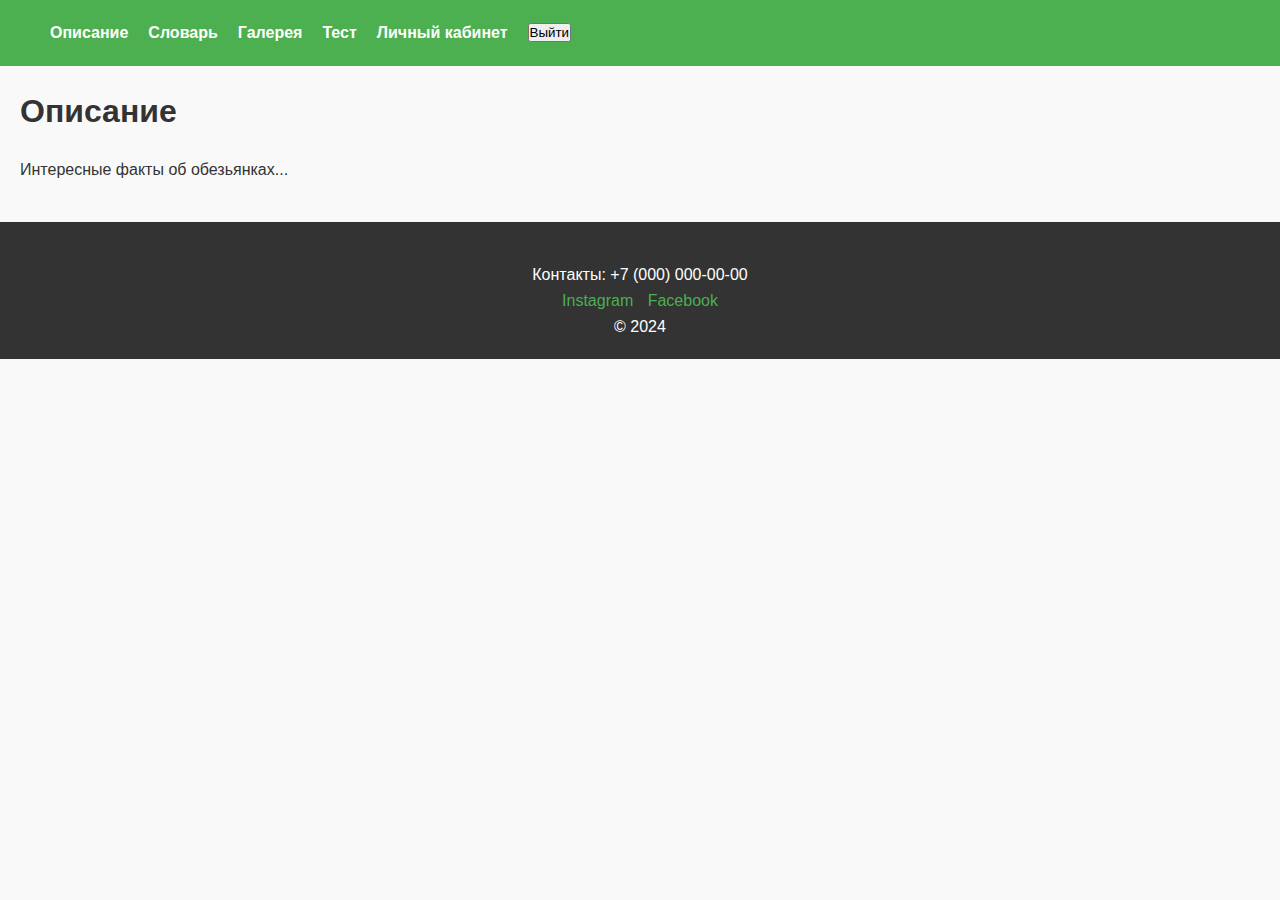
==== index.html @ c1a19a5f "monk" ====
<!DOCTYPE html>
<html lang="ru">
<head>
  <meta charset="UTF-8">
  <meta name="viewport" content="width=device-width, initial-scale=1.0">
  <link rel="stylesheet" href="css/style.css">
  <title>Обезьянки — Описание</title>
</head>
<body>
  <header>
    <header>
        <nav>
          <ul>
            <li><a href="index.html">Описание</a></li>
            <li><a href="dictionary.html">Словарь</a></li>
            <li><a href="gallery.html">Галерея</a></li>
            <li><a href="test.html">Тест</a></li>
            <li><a href="profile.html">Личный кабинет</a></li>
          </ul>
        </nav>
        <div class="user-info">
          <span id="username"></span>
          <button id="logout">Выйти</button>
        </div>
      </header>
      
  </header>
  
  <main>
    <h1>Описание</h1>
    <p>Интересные факты об обезьянках...</p>
  </main>
  
  <footer>
    <footer>
        <p>Контакты: +7 (000) 000-00-00</p>
        <a href="#">Instagram</a>
        <a href="#">Facebook</a>
        <p>&copy; 2024</p>
      </footer>
      
  </footer>
  
  <script src="js/script.js"></script>
</body>
</html>
---- css/style.css ----
/* Общие настройки */
* {
    margin: 0;
    padding: 0;
    box-sizing: border-box;
  }
  
  body {
    font-family: Arial, sans-serif;
    line-height: 1.6;
    background-color: #f9f9f9;
    color: #333;
  }
  
  /* Стили header */
  header {
    background-color: #4CAF50;
    color: white;
    padding: 10px 20px;
    display: flex;
    justify-content: space-between;
    align-items: center;
  }
  
  header nav ul {
    list-style: none;
    display: flex;
  }
  
  header nav ul li {
    margin: 0 10px;
  }
  
  header nav ul li a {
    color: white;
    text-decoration: none;
    font-weight: bold;
  }
  
  header nav ul li a.active {
    text-decoration: underline;
  }
  
  .user-info {
    display: flex;
    align-items: center;
  }
  
  .user-info #username {
    margin-right: 10px;
  }
  
  /* Стили main */
  main {
    padding: 20px;
  }
  
  h1 {
    margin-bottom: 20px;
  }
  
  /* Стили footer */
  footer {
    background-color: #333;
    color: white;
    text-align: center;
    padding: 10px 20px;
    margin-top: 20px;
  }
  
  footer a {
    color: #4CAF50;
    text-decoration: none;
    margin: 0 5px;
  }
  
  footer a:hover {
    text-decoration: underline;
  }
  
  /* Формы */
  form {
    margin: 20px 0;
  }
  
  form label {
    display: block;
    margin-bottom: 10px;
  }
  
  form input, form select, form button {
    width: 100%;
    padding: 10px;
    margin-bottom: 10px;
    border: 1px solid #ddd;
    border-radius: 5px;
  }
  
  /* Галерея */
  .slider {
    display: flex;
    align-items: center;
    justify-content: center;
    margin: 20px 0;
  }
  
  .slider img {
    max-width: 100%;
    height: auto;
  }
  
  .slider button {
    padding: 10px 20px;
    background-color: #4CAF50;
    color: white;
    border: none;
    cursor: pointer;
  }
  
  .slider button:disabled {
    background-color: #ccc;
    cursor: not-allowed;
  }
  
  /* Словарь */
  #dictionary {
    list-style: none;
    padding: 0;
  }
  
  #dictionary li {
    margin: 10px 0;
    cursor: pointer;
    color: #4CAF50;
  }
  
  #dictionary li:hover {
    text-decoration: underline;
  }
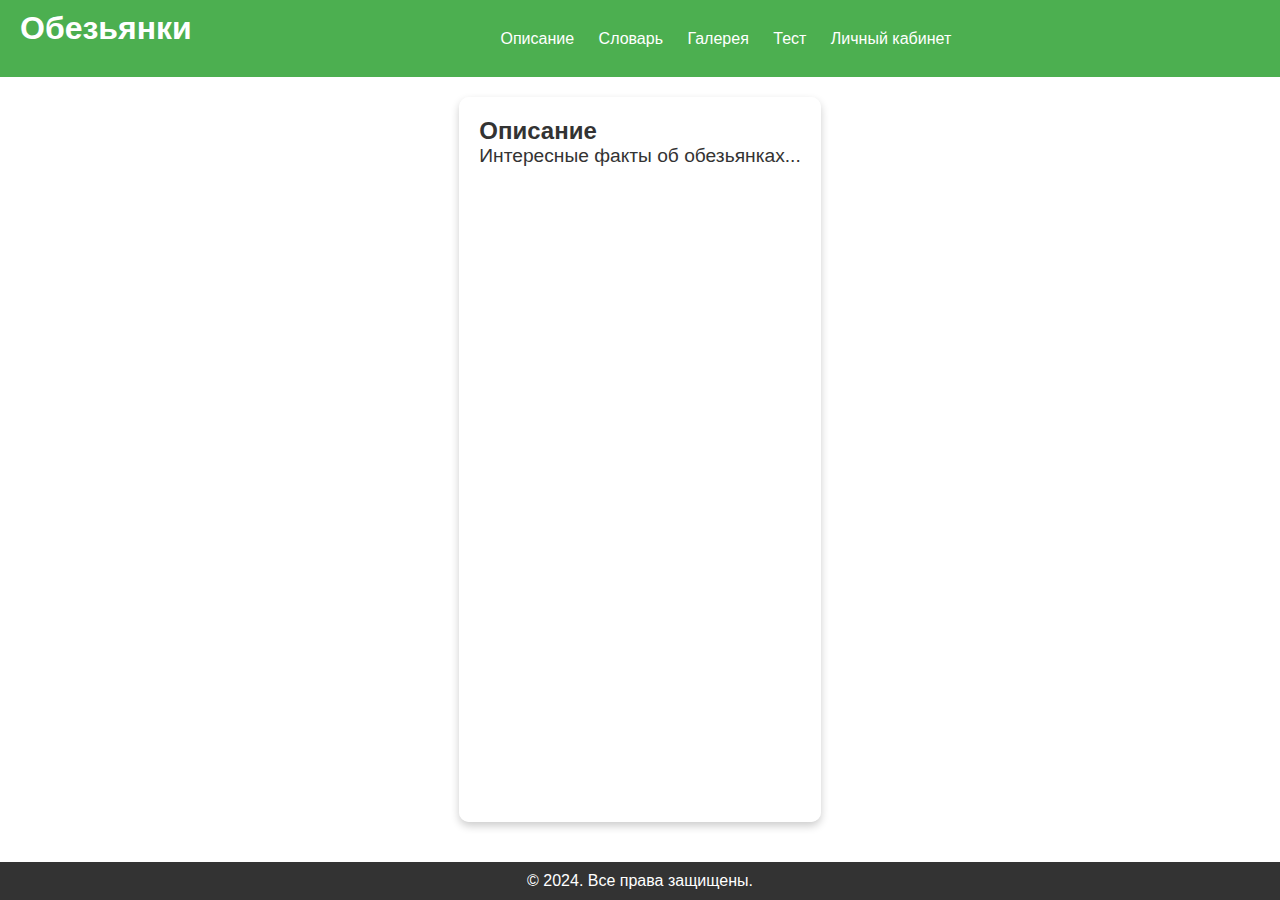
==== commit 4b58988d: "Monk" ====
--- a/index.html
+++ b/index.html
@@ -3,44 +3,33 @@
 <head>
   <meta charset="UTF-8">
   <meta name="viewport" content="width=device-width, initial-scale=1.0">
+  <title>Обезьянки</title>
   <link rel="stylesheet" href="css/style.css">
-  <title>Обезьянки — Описание</title>
 </head>
 <body>
-  <header>
+  <div class="wrapper">
     <header>
-        <nav>
-          <ul>
-            <li><a href="index.html">Описание</a></li>
-            <li><a href="dictionary.html">Словарь</a></li>
-            <li><a href="gallery.html">Галерея</a></li>
-            <li><a href="test.html">Тест</a></li>
-            <li><a href="profile.html">Личный кабинет</a></li>
-          </ul>
-        </nav>
-        <div class="user-info">
-          <span id="username"></span>
-          <button id="logout">Выйти</button>
-        </div>
-      </header>
-      
-  </header>
-  
-  <main>
-    <h1>Описание</h1>
-    <p>Интересные факты об обезьянках...</p>
-  </main>
-  
-  <footer>
+      <h1>Обезьянки</h1>
+      <nav>
+        <a href="index.html" class="active">Описание</a>
+        <a href="dictionary.html">Словарь</a>
+        <a href="gallery.html">Галерея</a>
+        <a href="test.html">Тест</a>
+        <a href="profile.html">Личный кабинет</a>
+      </nav>
+      <div id="username"></div>
+    
+    </header>
+
+    <main>
+      <h2>Описание</h2>
+      <p>Интересные факты об обезьянках...</p>
+    </main>
+
     <footer>
-        <p>Контакты: +7 (000) 000-00-00</p>
-        <a href="#">Instagram</a>
-        <a href="#">Facebook</a>
-        <p>&copy; 2024</p>
-      </footer>
-      
-  </footer>
-  
+      <p>&copy; 2024. Все права защищены.</p>
+    </footer>
+  </div>
   <script src="js/script.js"></script>
 </body>
 </html>
--- a/css/style.css
+++ b/css/style.css
@@ -7,9 +7,13 @@
   
   body {
     font-family: Arial, sans-serif;
-    line-height: 1.6;
-    background-color: #f9f9f9;
+    margin: 0;
+    padding: 0;
+    /* Масштабируем фон */
     color: #333;
+    min-height: 100vh; /* Минимальная высота на случай пустых страниц */
+    background: url('https://www.the-sun.com/wp-content/uploads/sites/6/2021/06/NINTCHDBPICT000294201507.jpg') no-repeat center top; 
+    background-size: cover; 
   }
   
   /* Стили header */
@@ -26,7 +30,11 @@
     list-style: none;
     display: flex;
   }
-  
+  header nav a {
+    color: white;
+    text-decoration: none;
+    margin: 0 10px;
+  }
   header nav ul li {
     margin: 0 10px;
   }
@@ -52,7 +60,13 @@
   
   /* Стили main */
   main {
+    flex: 1; /* Растягиваем основной блок, чтобы он занимал всё доступное пространство */
+    background: rgba(255, 255, 255, 0.8); /* Полупрозрачный белый фон */
+    margin: 20px auto;
     padding: 20px;
+    max-width: 800px;
+    border-radius: 10px; /* Скруглённые углы */
+    box-shadow: 0 4px 8px rgba(0, 0, 0, 0.2); /* Тень для объёма */
   }
   
   h1 {
@@ -137,4 +151,124 @@
   #dictionary li:hover {
     text-decoration: underline;
   }
-  +  
+  .wrapper {
+    display: flex;
+    flex-direction: column;
+    min-height: 100vh; /* Высота страницы равна высоте экрана */}
+    .slider {
+      position: relative;
+      max-width: 600px;
+      margin: 20px auto;
+      overflow: hidden;
+      border: 2px solid #ccc;
+      border-radius: 8px;
+    }
+    
+    .slides {
+      display: flex;
+      transition: transform 0.5s ease-in-out;
+    }
+    
+    .slide {
+      min-width: 100%;
+      display: none;
+      object-fit: cover;
+    }
+    
+    .slide.active {
+      display: block;
+    }
+    
+    button.prev, button.next {
+      position: absolute;
+      top: 50%;
+      transform: translateY(-50%);
+      background-color: rgba(0, 0, 0, 0.5);
+      color: #fff;
+      border: none;
+      padding: 10px;
+      cursor: pointer;
+      z-index: 10;
+    }
+    
+    button.prev {
+      left: 10px;
+    }
+    
+    button.next {
+      right: 10px;
+    }
+    
+    .slider-info {
+      text-align: center;
+      margin-top: 10px;
+      font-size: 1.2em;
+    }
+    .slide {
+      position: relative;
+      display: none;
+    }
+    
+    .slide.active {
+      display: block;
+    }
+    
+    .slide img {
+      width: 100%;
+      height: auto;
+      border-radius: 8px;
+    }
+    
+    .caption {
+      position: absolute;
+      bottom: 10px;
+      left: 50%;
+      transform: translateX(-50%);
+      background: rgba(0, 0, 0, 0.7);
+      color: #fff;
+      padding: 5px 10px;
+      border-radius: 4px;
+      font-size: 1em;
+      text-align: center;
+    }
+    .auth-info {
+      display: flex;
+      justify-content: space-between;
+      align-items: center;
+      margin-top: 10px;
+    }
+    
+    .auth-info #logout-btn {
+      background-color: #ff4d4d;
+      color: white;
+      border: none;
+      padding: 5px 10px;
+      border-radius: 4px;
+      cursor: pointer;
+    }
+    
+    .auth-info #logout-btn:hover {
+      background-color: #e60000;
+    }
+    
+    main p {
+      font-size: 1.2em;
+      margin-bottom: 10px;
+    }
+    
+    #logout-btn-main {
+      background-color: #ff4d4d;
+      color: white;
+      border: none;
+      padding: 10px 20px;
+      border-radius: 4px;
+      cursor: pointer;
+      margin-top: 20px;
+    }
+    
+    #logout-btn-main:hover {
+      background-color: #e60000;
+    }
+        
+    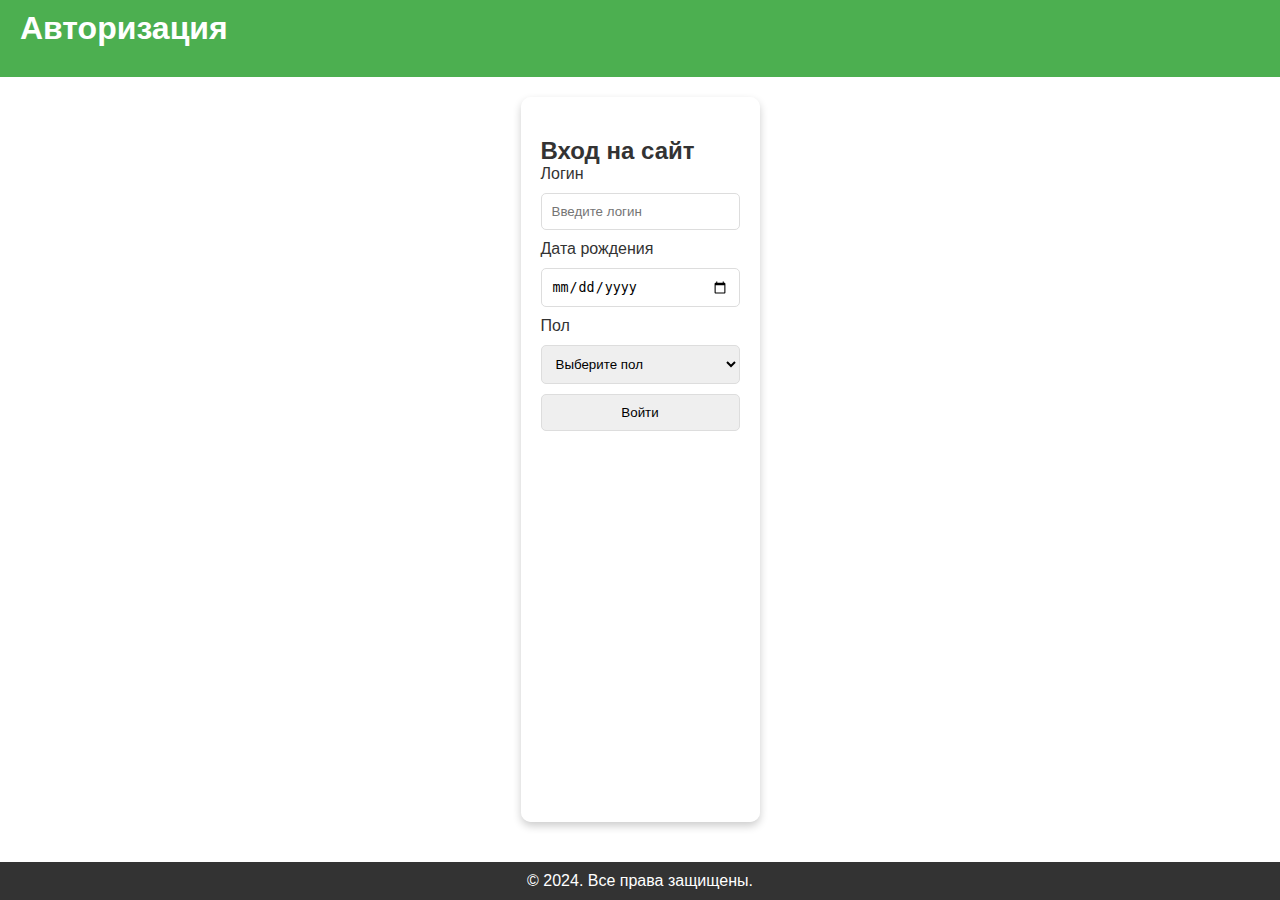
==== commit f14f89ef: "monk" ====
--- a/index.html
+++ b/index.html
@@ -18,7 +18,7 @@
         <a href="profile.html">Личный кабинет</a>
       </nav>
       <div id="username"></div>
-    
+   
     </header>
 
     <main>
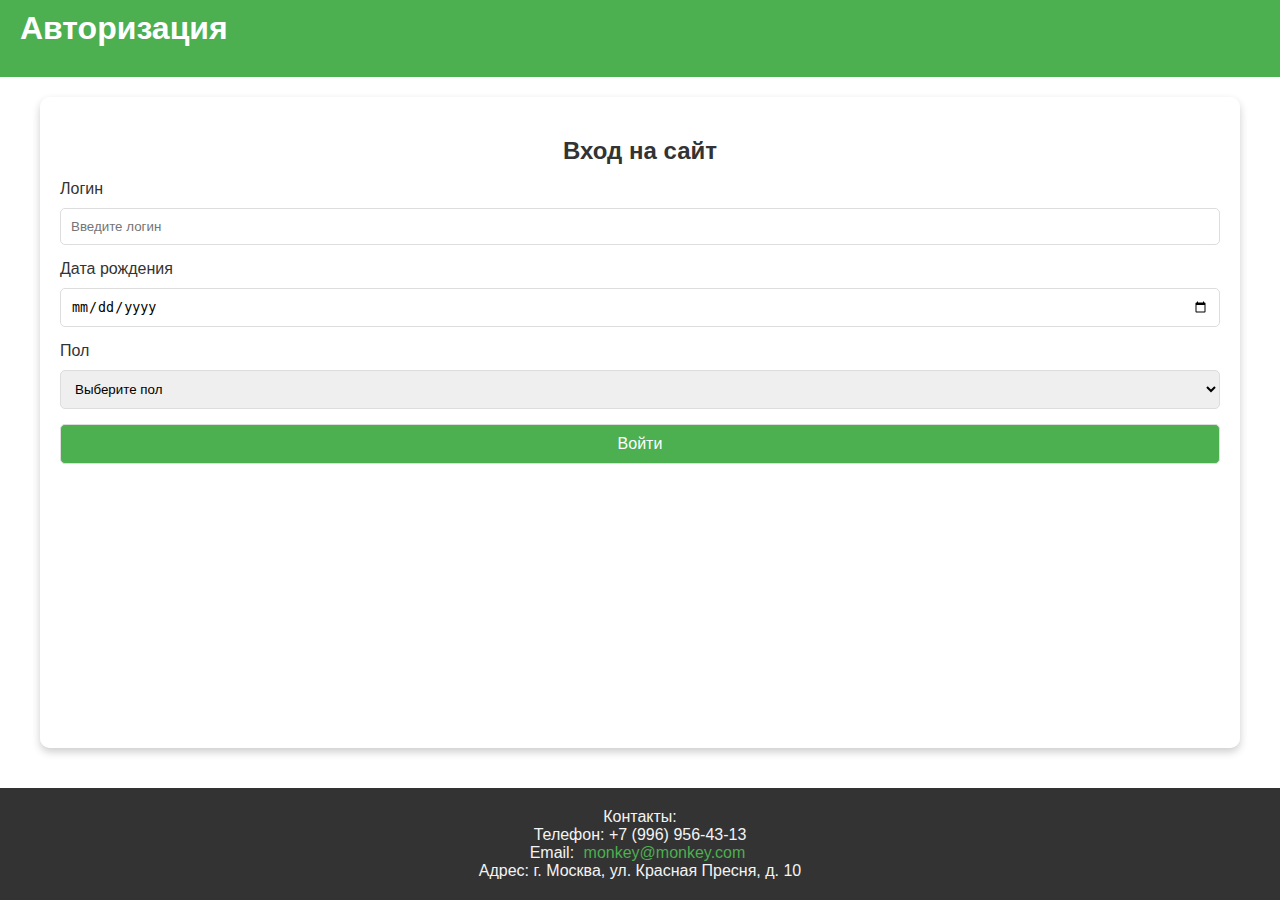
==== commit 8cd468f8: "monk" ====
--- a/index.html
+++ b/index.html
@@ -17,19 +17,48 @@
         <a href="test.html">Тест</a>
         <a href="profile.html">Личный кабинет</a>
       </nav>
-      <div id="username"></div>
-   
+      <div id="user-info">
+        <span id="username"></span>
+        <button id="logout-btn" style="display:none;">Выйти</button>
+      </div>
     </header>
+    
 
     <main>
       <h2>Описание</h2>
-      <p>Интересные факты об обезьянках...</p>
+      <p>Добро пожаловать в мир удивительных обезьянок! Узнайте больше о самых интересных фактах об этих замечательных животных.</p>
+      
+      <section id="monkey-facts">
+        <h3>Интересные факты об обезьянках</h3>
+        <ul class="fact-list">
+          <li>Некоторые виды обезьян, такие как шимпанзе, используют инструменты для добычи пищи.</li>
+          <li>Обезьяны живут в сложных социальных группах и общаются жестами, звуками и мимикой.</li>
+          <li>Существует более 260 видов обезьян, включая обезьян Нового и Старого Света.</li>
+          <li>Карликовая игрунка — самая маленькая обезьяна в мире, весит около 100 граммов.</li>
+          <li>Мандрил — самая большая обезьяна, его вес может превышать 50 кг.</li>
+          <li>Макаки-резусы могут распознавать себя в зеркале, что говорит об их самосознании.</li>
+          <li>Японские макаки любят купаться в горячих источниках зимой.</li>
+          <li>Некоторые виды макак на Бали крадут вещи у туристов, чтобы обменять их на еду.</li>
+          <li>Орангутаны строят гнезда из веток для сна каждую ночь.</li>
+          <li>Гиббоны — одни из самых быстрых приматов, они могут прыгать на расстояние до 15 метров.</li>
+          <li>Обезьяны Капуцины были замечены, используя листья для лечения укусов насекомых.</li>
+          <li>Мозг обезьян составляет около 2% от массы их тела, что делает их одними из самых умных животных на Земле.</li>
+        </ul>
+      </section>
     </main>
 
     <footer>
-      <p>&copy; 2024. Все права защищены.</p>
+      <div class="footer-contacts">
+        <h3>Контакты</h3>
+        <ul>
+          <li><strong>Телефон:</strong> +7 (996) 956-43-13</li>
+          <li><strong>Email:</strong> <a href="mailto:monkey@monkey.com">monkey@monkey.com</a></li>
+          <li><strong>Адрес:</strong> г. Москва, ул. Красная Пресня, д. 10</li>
+        </ul>
+      </div>
     </footer>
   </div>
   <script src="js/script.js"></script>
+  <script src="js/username.js"></script>
 </body>
 </html>
--- a/css/style.css
+++ b/css/style.css
@@ -60,13 +60,22 @@
   
   /* Стили main */
   main {
-    flex: 1; /* Растягиваем основной блок, чтобы он занимал всё доступное пространство */
+    flex: auto; /* Растягиваем основной блок, чтобы он занимал всё доступное пространство */
     background: rgba(255, 255, 255, 0.8); /* Полупрозрачный белый фон */
     margin: 20px auto;
     padding: 20px;
-    max-width: 800px;
+    max-width: 1200px;
     border-radius: 10px; /* Скруглённые углы */
     box-shadow: 0 4px 8px rgba(0, 0, 0, 0.2); /* Тень для объёма */
+    width: 100%;
+  }
+  main h2, main p {
+    margin-bottom: 15px;
+  }
+  
+  main ul {
+    list-style: disc inside;
+    margin-top: 10px;
   }
   
   h1 {
@@ -158,22 +167,36 @@
     min-height: 100vh; /* Высота страницы равна высоте экрана */}
     .slider {
       position: relative;
-      max-width: 600px;
-      margin: 20px auto;
+      width: auto;
+      height: 600px; /* Высота всего слайдера */
       overflow: hidden;
-      border: 2px solid #ccc;
-      border-radius: 8px;
-    }
-    
-    .slides {
+      border-radius: 10px;
+    }
+    .slides-container {
       display: flex;
       transition: transform 0.5s ease-in-out;
     }
     
+    .slides {
+      position: relative;
+      width: 100%;
+      overflow: hidden;
+    }
+    
     .slide {
       min-width: 100%;
-      display: none;
-      object-fit: cover;
+      height: 400px; /* Та же высота, что и у слайдера */
+      text-align: center;
+      display: flex;
+      align-items: center;
+      justify-content: center;
+    }
+    
+    .slide img {
+      width: 100%;
+      
+      object-fit: cover; /* Или object-fit: contain, если не хотите обрезать */
+      border-radius: 10px;
     }
     
     .slide.active {
@@ -205,20 +228,7 @@
       margin-top: 10px;
       font-size: 1.2em;
     }
-    .slide {
-      position: relative;
-      display: none;
-    }
-    
-    .slide.active {
-      display: block;
-    }
-    
-    .slide img {
-      width: 100%;
-      height: auto;
-      border-radius: 8px;
-    }
+    
     
     .caption {
       position: absolute;
@@ -270,5 +280,129 @@
     #logout-btn-main:hover {
       background-color: #e60000;
     }
-        
-    +     /* Общие стили для ошибок */
+.error-message {
+  color: red;
+  font-size: 14px;
+  margin: 5px 0 0;
+  display: block;
+}
+
+
+  
+
+.wrapper {
+  width: 100%;
+  margin: 0 auto;
+}
+
+h1, h2 {
+  text-align: center;
+}
+
+.question {
+  margin-bottom: 15px;
+}
+
+button {
+  padding: 10px 20px;
+  background-color: #4CAF50;
+  color: white;
+  border: none;
+  cursor: pointer;
+  font-size: 16px;
+}
+
+button:hover {
+  background-color: #45a049;
+}
+
+.error {
+  font-size: 14px;
+  margin-top: 5px;
+}
+
+.error {
+  color: red;
+}
+
+.error.correct {
+  color: green;
+}
+
+#result {
+  margin-top: 20px;
+  text-align: center;
+}
+ footer {
+  background-color: #333;
+  color: #f4f4f4;
+  padding: 20px;
+  text-align: center;
+}
+
+footer .footer-contacts {
+  max-width: 500px;
+  margin: 0 auto;
+}
+
+footer .footer-contacts h3 {
+  font-size: 1.5em;
+  margin-bottom: 10px;
+  color: #ffcc00;
+}
+
+footer .footer-contacts ul {
+  list-style-type: none;
+  padding: 0;
+}
+
+footer .footer-contacts li {
+  margin: 10px 0;
+}
+
+footer .footer-contacts a {
+  color: #ffcc00;
+  text-decoration: none;
+}
+
+footer .footer-contacts a:hover {
+  text-decoration: underline;
+}
+/* Общий стиль для секции с фактами */
+#monkey-facts {
+  background-color: #f9f9f9;
+  border: 1px solid #ddd;
+  border-radius: 8px;
+  padding: 20px;
+  margin: 20px 0;
+  box-shadow: 0 4px 6px rgba(0, 0, 0, 0.1);
+}
+
+#monkey-facts h3 {
+  font-size: 1.8em;
+  color: #333;
+  margin-bottom: 10px;
+}
+
+.fact-list {
+  list-style: none;
+  padding: 0;
+}
+
+.fact-list li {
+  font-size: 1.1em;
+  color: #555;
+  padding: 8px 0;
+  border-bottom: 1px dotted #ccc;
+}
+
+.fact-list li:last-child {
+  border-bottom: none;
+}
+
+.fact-list li:hover {
+  color: #222;
+  background-color: #eef;
+  transition: all 0.3s ease-in-out;
+}
